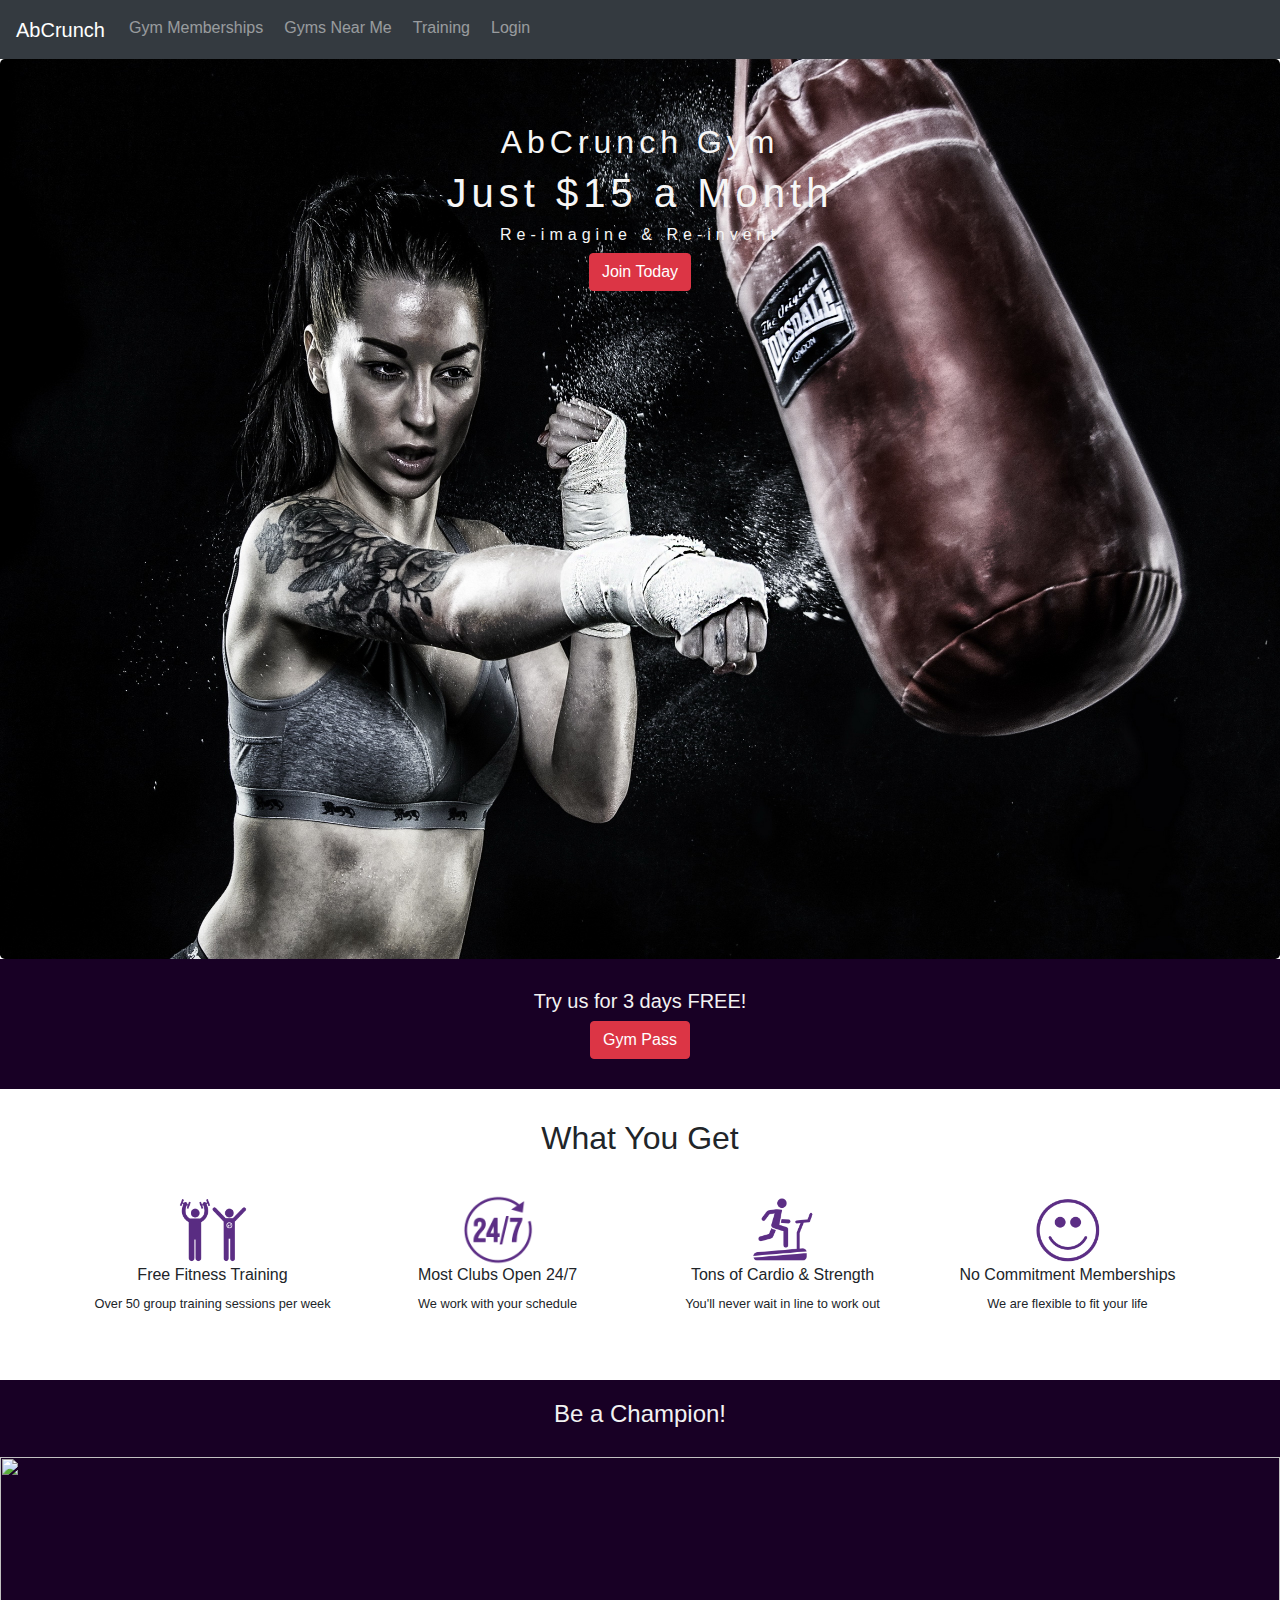
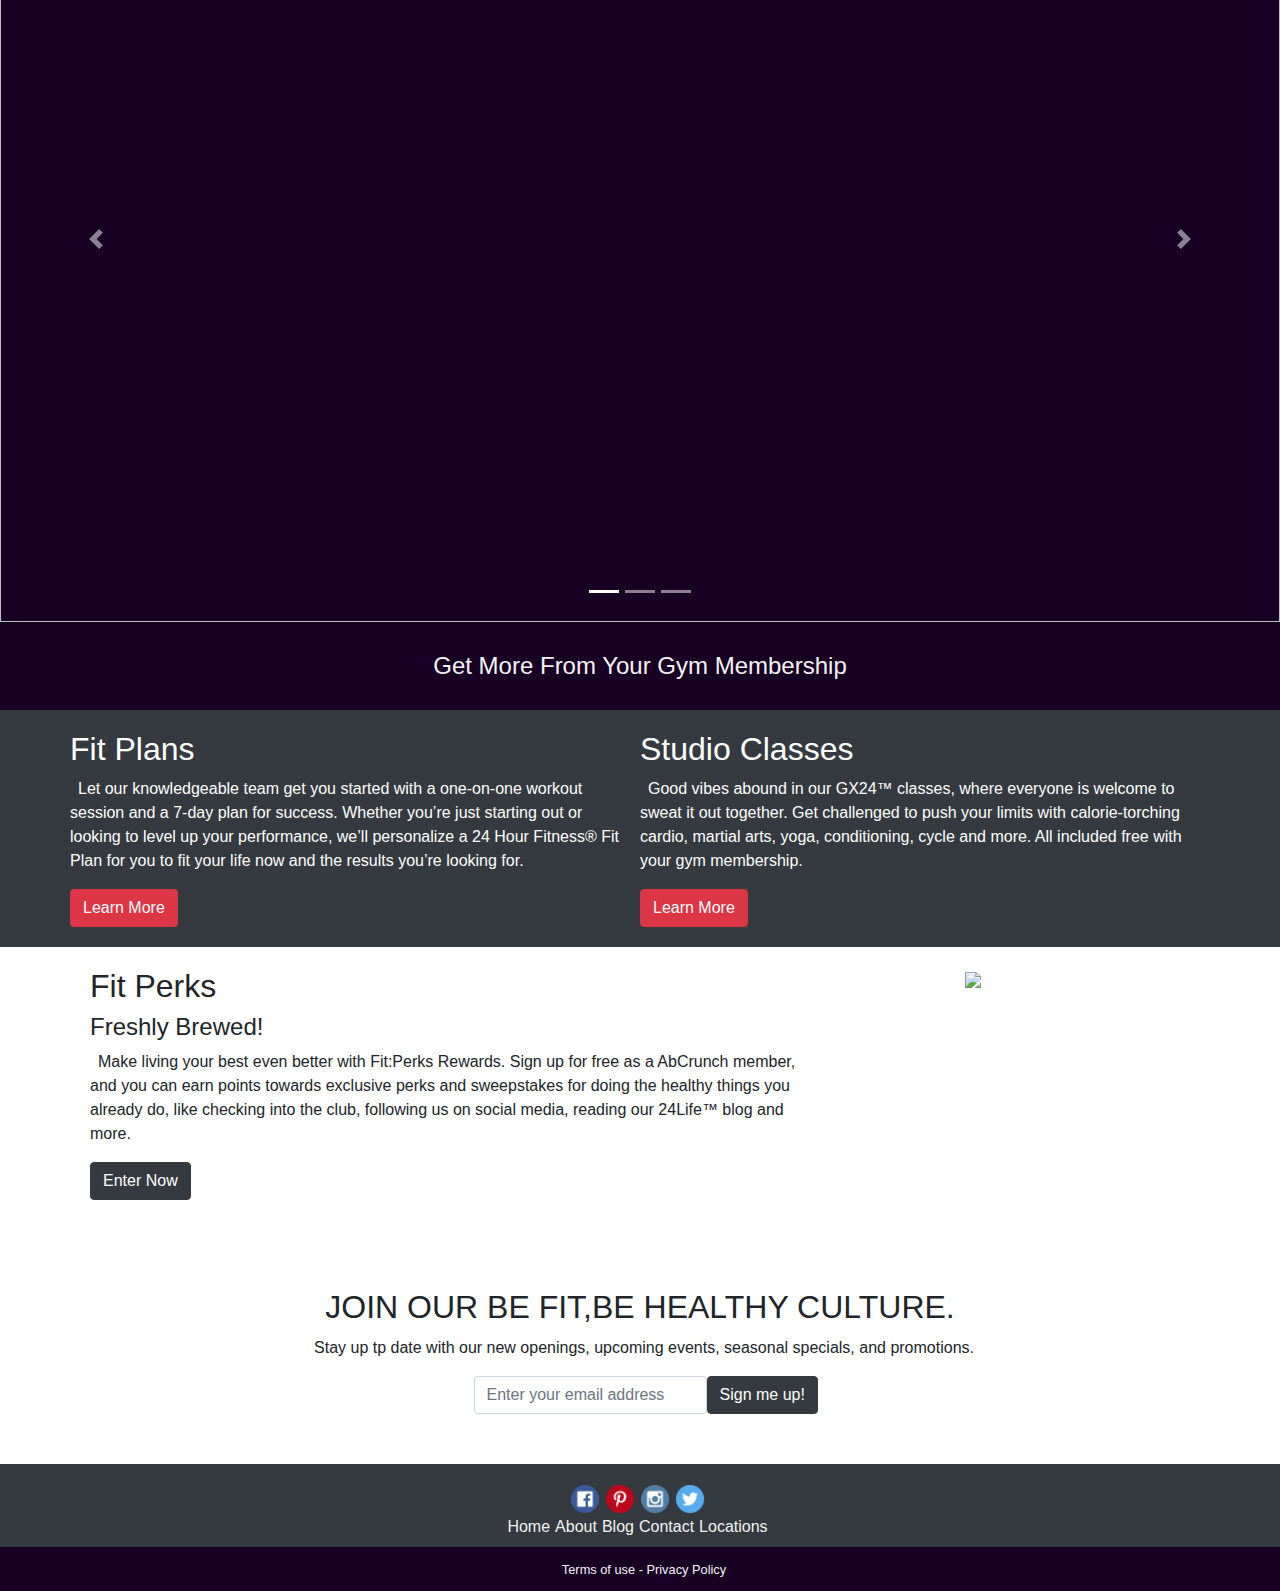
==== index.html @ 4e7db95d "init google map" ====
<!DOCTYPE html>
<html lang="en">
<head>
    <meta charset="UTF-8">
    <meta name="viewport" content="width=device-width, initial-scale=1.0">
    <meta http-equiv="X-UA-Compatible" content="ie=edge">
    <title>AbCrunch Gym Re-imagine & Re-invent</title>
    <link rel = 'stylesheet' href = "./CSS/main.css">
    <link rel="stylesheet" type="text/css" href="https://cdnjs.cloudflare.com/ajax/libs/animate.css/3.5.2/animate.css">
    <link rel="stylesheet" href="https://maxcdn.bootstrapcdn.com/bootstrap/4.3.1/css/bootstrap.min.css">
    <link href="https://fonts.googleapis.com/css?family=Source+Sans+Pro&display=swap" rel="stylesheet">
</head>
<body>
   <nav class="navbar sticky-top navbar navbar-expand-md bg-dark navbar-dark">
       <a class="navbar-brand " href="index.html">AbCrunch</a>
           <button class="navbar-toggler" type="button" data-toggle="collapse" data-target="#collapsibleNavbar">
                <span class="navbar-toggler-icon"></span>
               </button>
     <div class="collapse navbar-collapse" id="collapsibleNavbar">
        <ul class="navbar-nav text-center">
          <li class="nav-item">
             <a class="nav-link " href="membership.html"> Gym Memberships</a>
             </li>
          <li class="nav-item">
            <a class="nav-link" href="#">Gyms Near Me</a>
            </li>
          <li class="nav-item">
             <a class="nav-link" href="train.html">Training</a>
            </li>
           <li class="nav-item last-item">
              <a class="nav-link" href="login.html">Login</a>
             </li>    
         </ul>
     </div>  
 </nav>
  <div class ="jumbotron text-center "style = "margin:0;">
      <div class = "intro-text">
                <h2 class = " animated bounceInDown">AbCrunch Gym </h2>
                <h1 class = "animated fadeInLeftBig">Just $15 a Month</h1>
                <h6 class = "animated fadeIn">Re-imagine & Re-invent</h6>
                <button type="button" class="btn btn-danger animated fadeIn">Join Today</button>
            </div>
          </div>
  <div class = "container-fluid "style = "padding:30px">
        <div class = "container text-center">
              <h5 class = "text-center" style = "color:#f2f2f2;">Try us for 3 days FREE!</h5>
              <button type="button" class="btn btn-danger">Gym Pass</button>
              </div>
            </div>
       <h2 class = "text-center" style = "padding:30px;">What You Get</h2>
<div class = "container">
        <div class="row" style = "padding-bottom:30px;">
              <div class = "col-lg-3 col-md-6 col-sm-6 text-center">
                <img src = "./images/lifter-icon.png"id = "icon">
                <h6>Free Fitness Training</h6>
                <h6><small>Over 50 group training sessions per week</small></h6>
              </div>
        <div class = "col-lg-3 col-md-6 col-sm-6 text-center">
                  <img src = "./images/clock-icon.png"id = "icon">
                  <h6>Most Clubs Open 24/7</h6>
                  <h6><small>We work with your schedule</small></h6>
              </div>
        <div class = "col-lg-3 col-md-6 col-sm-6 text-center">
                  <img src = "./images/run-icon.png"id = "icon">
                  <h6>Tons of Cardio & Strength</h6>
                  <h6><small>You'll never wait in line to work out</small></h6>
            </div>
      <div class = "col-lg-3 col-md-6 col-sm-6 text-center">
                  <img src = "./images/smile-icon.png" id = "icon">
                  <h6>No Commitment Memberships</h6>
                  <h6><small>We are flexible to fit your life</small></h6>
                </div>
            </div>
        </div>
    <div class = "container-fluid"style = "padding:20px; color:#f2f2f2; margin:30px 0 0 0; ">
             <h4 class = "text-center ">
               Be a Champion!</h4>
               </div>
    <div class = "container-fluid"style = "padding:0px;">
              <div id="demo" class="carousel slide" data-ride="carousel">
                  <ul class="carousel-indicators">
                    <li data-target="#demo" data-slide-to="0" class="active"></li>
                    <li data-target="#demo" data-slide-to="1"></li>
                    <li data-target="#demo" data-slide-to="2"></li>
                  </ul>
      <div class="carousel-inner">
            <div class="carousel-item active">
                <img src="https://www.hdwallpaper.nu/wp-content/uploads/2015/06/motivational-wallpaper-Motivational-Wallpaper-Workout.jpg" alt="">
            </div>
          <div class="carousel-item">
              <img src="https://cdn.wallpapersafari.com/28/31/VGsmh4.jpg" alt="" width="">
          </div>
          <div class="carousel-item">
              <img src="https://s-media-cache-ak0.pinimg.com/originals/89/8b/02/898b02c61ba53cc3b37a318c6e22bed1.jpg" alt="">
                  </div>
          </div>
            <a class="carousel-control-prev" href="#demo" data-slide="prev">
                <span class="carousel-control-prev-icon"></span>
                   </a>
              <a class="carousel-control-next" href="#demo" data-slide="next">
                    <span class="carousel-control-next-icon"></span>
                      </a>
                  </div>
             </div>
         </div>
    <div class = "container-fluid "style = "padding:30px">
            <div class = "text-center">
                <h4 class = "text-center" style = "color:#f2f2f2;margin:0;">Get More From Your Gym Membership</h4>
               </div>
         </div>
<div class = "container-fluid bg-dark">  
  <div class= "container">
    <div class = "row">
        <div class = "col-md-6"style = "padding:20px 10px 20px 0; color:white;">
          <h2>Fit Plans</h2>
          <p>Let our knowledgeable team get you started with a one-on-one workout session and a 7-day plan for success.
            Whether you’re just starting out or looking to level up your performance, we’ll personalize a 24 Hour Fitness®
            Fit Plan for you to fit your life now and the results you’re looking for. </p>
             <button type="button" class="btn btn-danger">Learn More</button>
              </div>
      <div class = "col-md-6"style = "padding:20px 0 20px 0; color:white;">
        <h2>Studio Classes</h2>
        <p>Good vibes abound in our GX24™ classes, where everyone is welcome to sweat it out together. Get challenged to
           push your limits with calorie-torching cardio, martial arts, yoga, conditioning, cycle and more. All included free with your gym membership.</p>
           <button type="button" class="btn btn-danger">Learn More</button>
      </div>      
    </div>
  </div>
</div>
  <div class = "container">
    <div class = "row">
      <div class = "col-lg-8 col-md-6"style = "padding:20px;">
          <h2>Fit Perks</h2>
          <h4>Freshly Brewed!</h4>
          <p>Make living your best even better with Fit:Perks Rewards.
            Sign up for free as a AbCrunch member, and you can
            earn points towards exclusive perks and sweepstakes for 
            doing the healthy things you already do, like checking 
            into the club, following us on social media, reading our
            24Life™ blog and more.
            </p>
            <button type="button" class="btn btn-dark">Enter Now</button>
      </div>
      <div class = "col-lg-3 col-md-6 img-box" style = "padding:20px 0px 20px 0px;">
        <img src = "https://www.24hourfitness.com/content/dam/24-hour-fitness/ads/Fitperks_Q3_Spotlight.jpg"id = "perk-img">
      </div>
    </div>
  </div>
<div class = "container text-center">
    <div class = "newsletter-box"></div>
      <h1><small>JOIN OUR BE FIT,BE HEALTHY CULTURE.</small></h1>
      <p>Stay up tp date with our new openings, upcoming events, seasonal
        specials, and promotions.
      </p>
    <form class ="form-inline">
      <input type="text" placeholder = "Enter your email address" class="form-control form-control">
        <button type="button" class="btn btn-dark">Sign me up!</button>
      </form>
    </div>
  </div>
<div class ="container-fluid bg-dark ">
  <div class = "container">
    <div class = "link-box">
  <ul class = 'd-flex'>
    <li><img src = './images/Facebook.png'alt = "facebook-logo" id = "logo"></li>
    <li><img src = './images/Pinterest.png'alt = "Pinterest-logo" id = "logo"></li>
    <li><img src = './images/Instagram.png'alt = "instagram-logo" id = "logo"></li>
    <li><img src = './images/Twitter.png' alt = "twitter-logo" id = "logo"></li>
  </ul>
</div>
  <ul div class = "d-flex">
    <li><h6>Home</h6></li>
    <li><h6>About</h6></li>
    <li><h6>Blog</h6></li>
    <li><h6>Contact</h6></li>
    <li><h6>Locations</h6></li>
  </ul>
</div>
  </div>
    <div class = "container-fluid">
      <p class = "text-center" style = "margin:0px;padding:10px 0 10px 0;color:#f2f2f2;"><small>
      Terms of use - Privacy Policy</small></p>
  </div>

        <script src="https://ajax.googleapis.com/ajax/libs/jquery/3.4.1/jquery.min.js"></script>
        <script src="https://cdnjs.cloudflare.com/ajax/libs/popper.js/1.14.7/umd/popper.min.js"></script>
          <script async defer
            src="https://maps.googleapis.com/maps/api/js?key=AIzaSyAwU-zi4_LfKqzxkblRyCcl7vzW0wAyzes&callback=initMap"
            type="text/javascript"></script>
        <script src="https://maxcdn.bootstrapcdn.com/bootstrap/4.3.1/js/bootstrap.min.js"></script>
</body>
</html>
---- CSS/main.css ----
* {
  margin: 0px;
}

body {
  font-family: 'Source Sans Pro', sans-serif;
}

#icon {
  height: 70px;
  width: 70px;
}

.jumbotron {
  background-image: url("../images/boxer-hero.jpg");
  background-position: center;
  background-repeat: no-repeat;
  background-size: 100% 100%;
  height: 100vh;
  color: #f6f6f6;
  padding: 100px;
  letter-spacing: 5px;
}

#demo {
  margin: 0px;
}

.container-fluid {
  background-color: #180025;
  margin: 0px;
}

.carousel-inner img {
  width: 100%;
  height: 85vh;
}

.img-box {
  text-align: center;
}

#perk-img {
  width: 300px;
}

.newsletter-box {
  padding: 30px;
}

form {
  margin-left: 35%;
  padding-bottom: 50px;
}

p {
  text-indent: .5rem;
  margin: 0px;
}

h2 {
  -webkit-animation-delay: 1.5s;
          animation-delay: 1.5s;
}

h1 {
  -webkit-animation-delay: 2.5s;
          animation-delay: 2.5s;
}

h6, button {
  -webkit-animation-delay: 3s;
          animation-delay: 3s;
}

li {
  list-style: none;
  margin: 0px 5px 3px 0px;
  color: #f2f2f2;
}

.d-flex {
  -webkit-box-pack: center;
      -ms-flex-pack: center;
          justify-content: center;
  padding: 0px;
  margin: 0px;
}

.link-box {
  padding: 20px 0 0 0;
}

#logo {
  width: 30px;
  height: 30px;
}

@media screen and (max-width: 1024px) {
  .jumbotron {
    height: 70vh;
  }
  .carousel-inner img {
    height: 50vh;
  }
}

@media screen and (max-width: 768px) {
  .nav-item {
    border-bottom: solid #75757560 1px;
  }
  .last-item {
    border: none;
  }
  .jumbotron {
    height: 500px;
    padding: 60px;
  }
  .carousel-inner img {
    height: 450px;
  }
  form {
    margin-left: 25%;
    text-align: center;
  }
  .newsletter-box {
    padding: 20px;
  }
}

@media screen and (max-width: 576px) {
  .jumbotron {
    height: 400px;
    padding: 50px;
  }
  .carousel-inner img {
    height: 350px;
  }
  form {
    margin-left: 0px;
  }
  form button {
    margin-top: 5px;
  }
  .newsletter-box {
    padding: 10px;
  }
}
/*# sourceMappingURL=main.css.map */
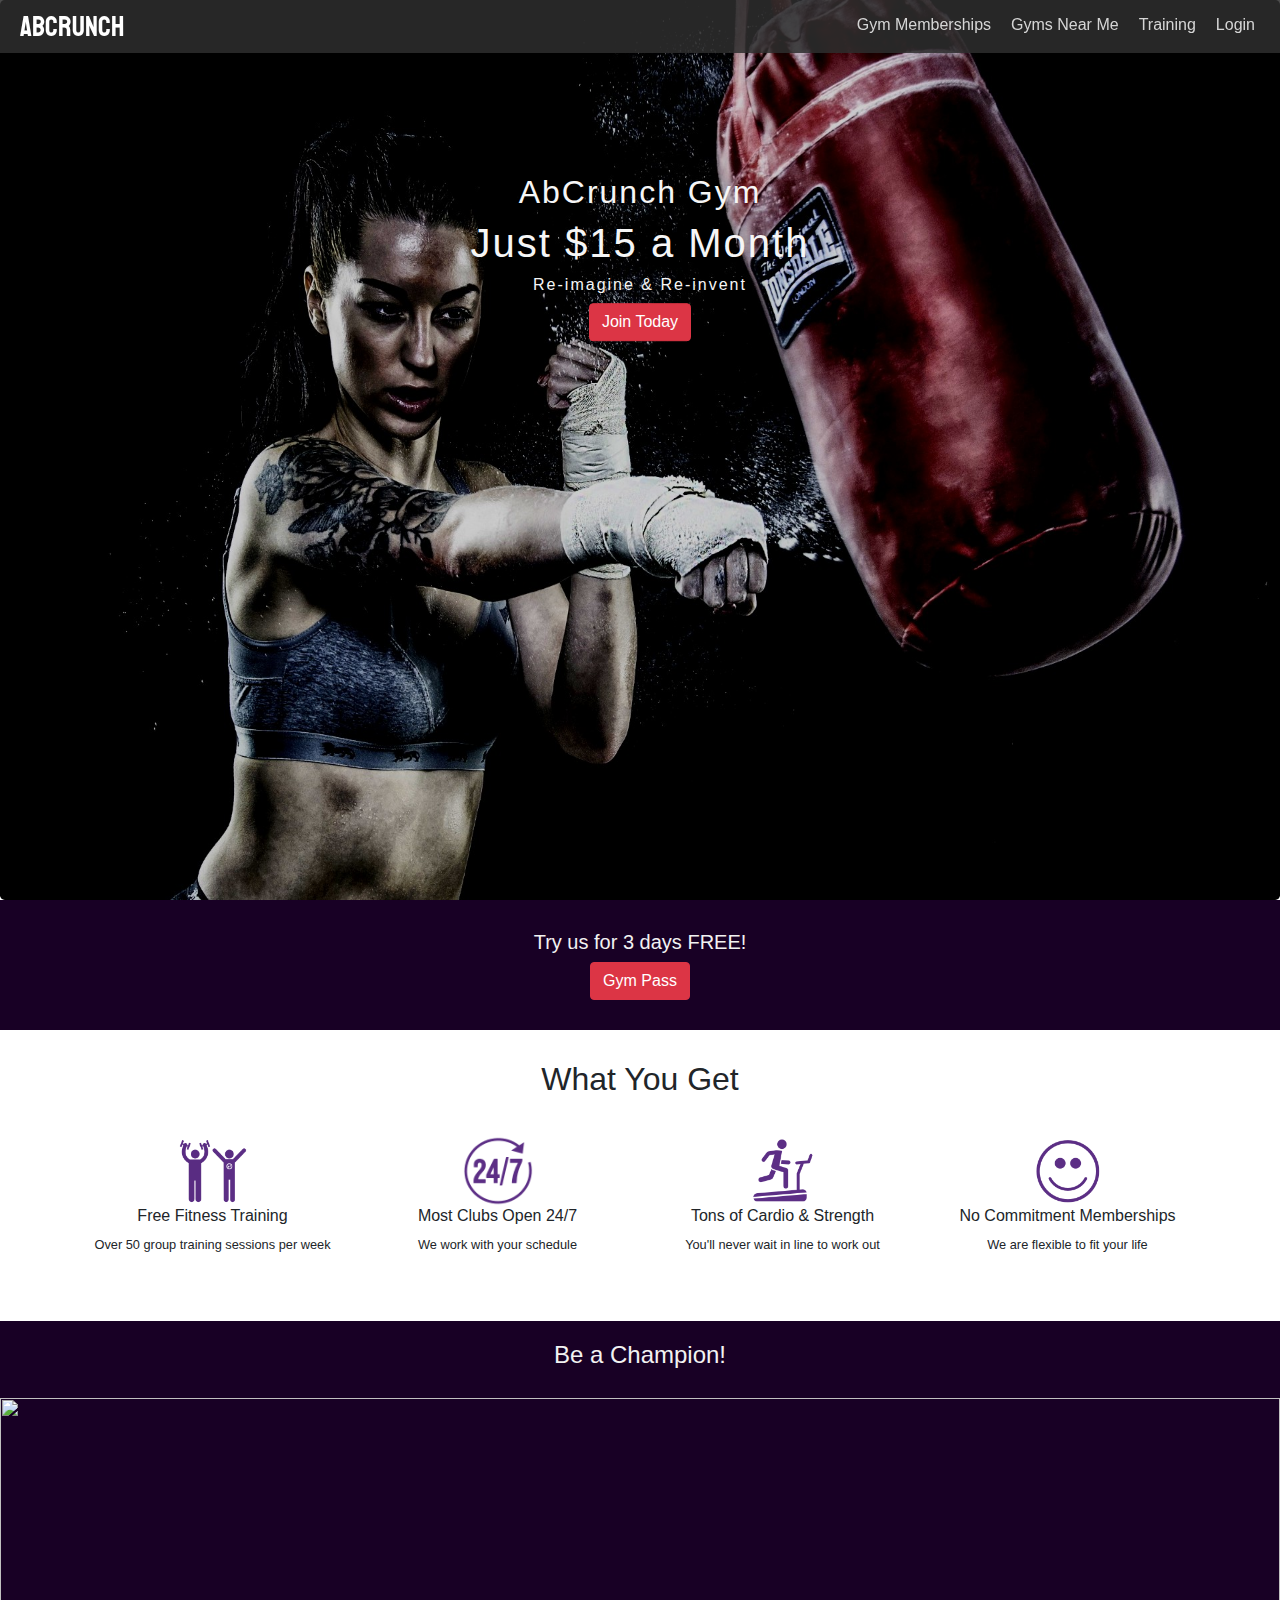
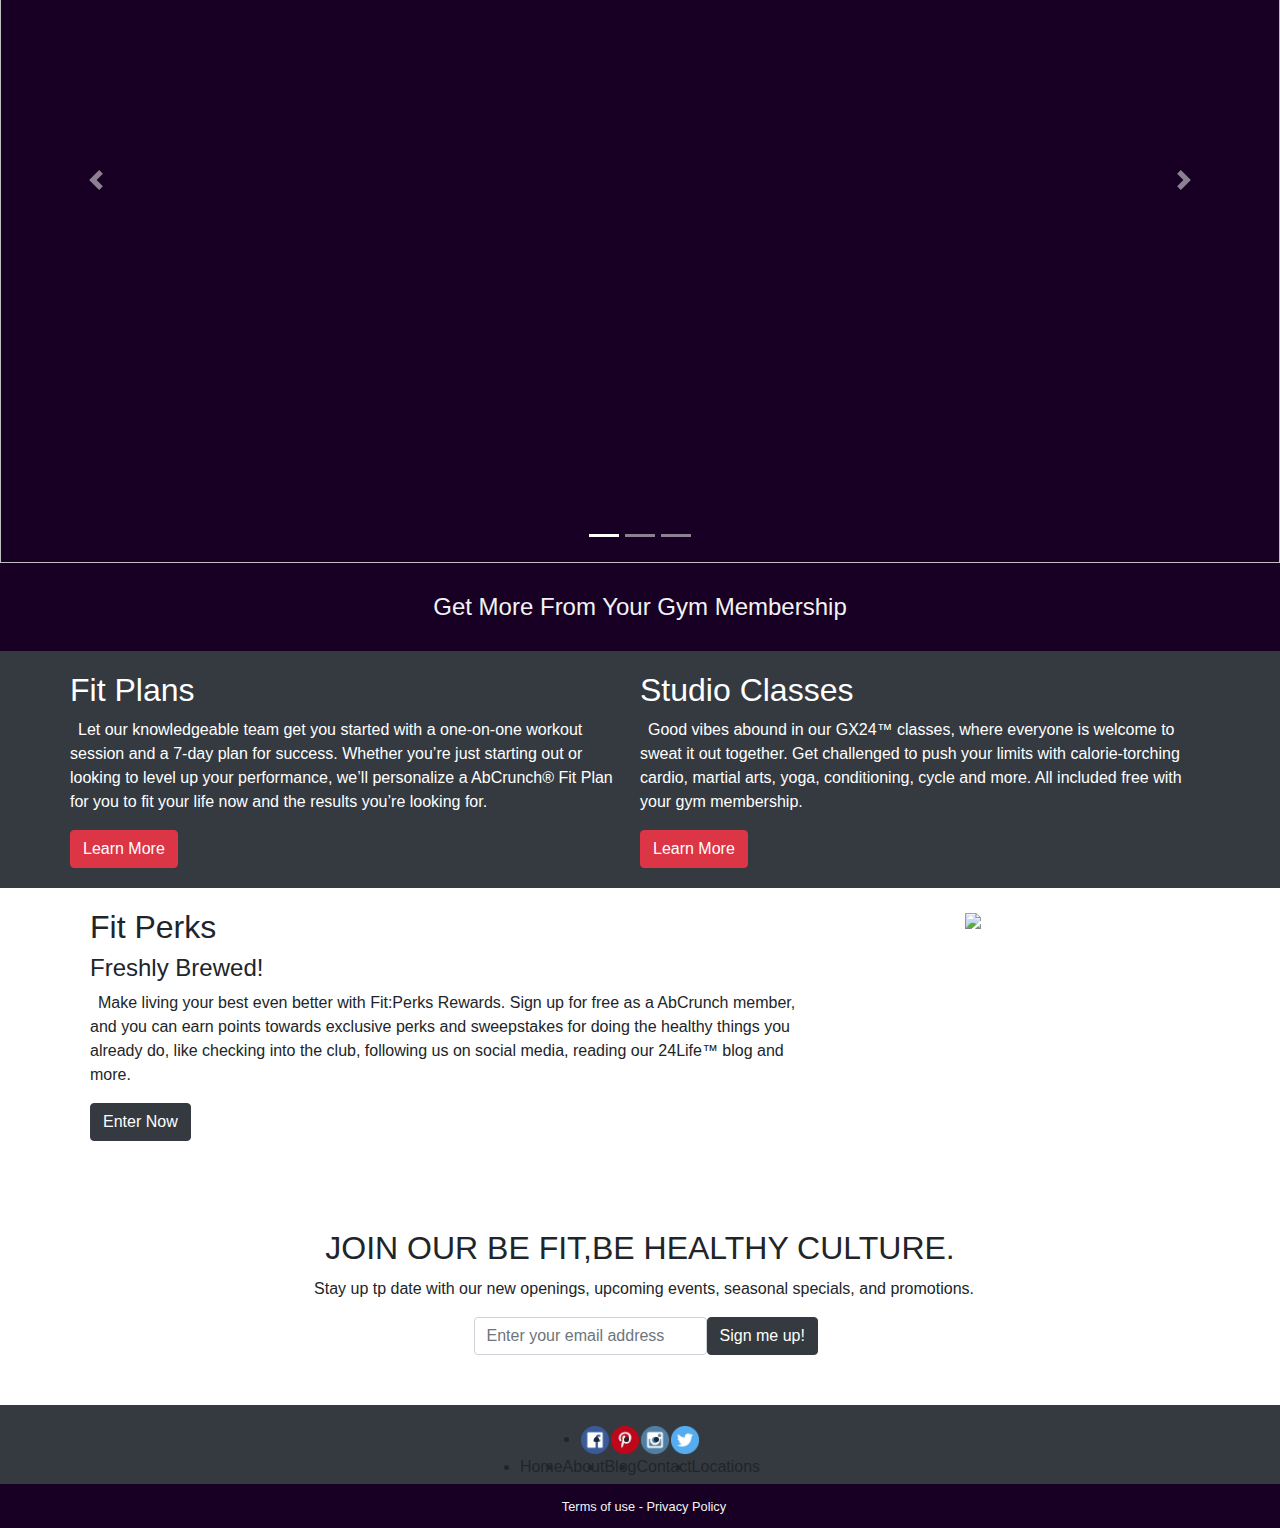
==== commit 2b84b9b3: "restyle nav bar" ====
--- a/index.html
+++ b/index.html
@@ -8,9 +8,40 @@
     <link rel = 'stylesheet' href = "./CSS/main.css">
     <link rel="stylesheet" type="text/css" href="https://cdnjs.cloudflare.com/ajax/libs/animate.css/3.5.2/animate.css">
     <link rel="stylesheet" href="https://maxcdn.bootstrapcdn.com/bootstrap/4.3.1/css/bootstrap.min.css">
+    <link href="https://fonts.googleapis.com/css?family=Staatliches&display=swap" rel="stylesheet">
     <link href="https://fonts.googleapis.com/css?family=Source+Sans+Pro&display=swap" rel="stylesheet">
 </head>
 <body>
+   <!--nav-->
+   <div class="nav">
+     <span class="navbar-toggle" id="js-navbar-toggle">
+       <img src="http://fasignoms.com/wp-content/themes/twentyseventeen/img/menu_bar.png"
+         alt="toggle-icon"id = "toggle-icon" width="28px"
+         onclick="toggle()">
+     </span>
+     <div class="logo"style="color:white;">
+         <h3>
+           AbCrunch</h3>
+     </div>
+     <div class="nav-link-box" id="js-menu">
+       <ul class="nav-links">
+         <li class="nav-item">
+           <a  href="membership.html"> Gym Memberships</a>
+         </li>
+         <li class="nav-item">
+           <a href="near.html">Gyms Near Me</a>
+         </li>
+         <li class="nav-item">
+           <a href="train.html">Training</a>
+         </li>
+         <li class="nav-item last-item">
+           <a href="login.html">Login</a>
+         </li>
+       </ul>
+     </div>
+   </div>
+   <!--end nav-->
+  <!--
    <nav class="navbar sticky-top navbar navbar-expand-md bg-dark navbar-dark">
        <a class="navbar-brand " href="index.html">AbCrunch</a>
            <button class="navbar-toggler" type="button" data-toggle="collapse" data-target="#collapsibleNavbar">
@@ -22,17 +53,18 @@
              <a class="nav-link " href="membership.html"> Gym Memberships</a>
              </li>
           <li class="nav-item">
-            <a class="nav-link" href="#">Gyms Near Me</a>
+            <a href="near.html">Gyms Near Me</a>
             </li>
           <li class="nav-item">
-             <a class="nav-link" href="train.html">Training</a>
+             <a href="train.html">Training</a>
             </li>
            <li class="nav-item last-item">
-              <a class="nav-link" href="login.html">Login</a>
+              <a href="login.html">Login</a>
              </li>    
          </ul>
      </div>  
  </nav>
+-->
   <div class ="jumbotron text-center "style = "margin:0;">
       <div class = "intro-text">
                 <h2 class = " animated bounceInDown">AbCrunch Gym </h2>
@@ -50,22 +82,22 @@
        <h2 class = "text-center" style = "padding:30px;">What You Get</h2>
 <div class = "container">
         <div class="row" style = "padding-bottom:30px;">
-              <div class = "col-lg-3 col-md-6 col-sm-6 text-center">
+              <div class = "col-lg-3 col-6 text-center">
                 <img src = "./images/lifter-icon.png"id = "icon">
                 <h6>Free Fitness Training</h6>
                 <h6><small>Over 50 group training sessions per week</small></h6>
               </div>
-        <div class = "col-lg-3 col-md-6 col-sm-6 text-center">
+        <div class = "col-lg-3 col-6  text-center">
                   <img src = "./images/clock-icon.png"id = "icon">
                   <h6>Most Clubs Open 24/7</h6>
                   <h6><small>We work with your schedule</small></h6>
               </div>
-        <div class = "col-lg-3 col-md-6 col-sm-6 text-center">
+        <div class = "col-lg-3 col-6 text-center">
                   <img src = "./images/run-icon.png"id = "icon">
                   <h6>Tons of Cardio & Strength</h6>
                   <h6><small>You'll never wait in line to work out</small></h6>
             </div>
-      <div class = "col-lg-3 col-md-6 col-sm-6 text-center">
+      <div class = "col-lg-3 col-6 text-center">
                   <img src = "./images/smile-icon.png" id = "icon">
                   <h6>No Commitment Memberships</h6>
                   <h6><small>We are flexible to fit your life</small></h6>
@@ -114,7 +146,7 @@
         <div class = "col-md-6"style = "padding:20px 10px 20px 0; color:white;">
           <h2>Fit Plans</h2>
           <p>Let our knowledgeable team get you started with a one-on-one workout session and a 7-day plan for success.
-            Whether you’re just starting out or looking to level up your performance, we’ll personalize a 24 Hour Fitness®
+            Whether you’re just starting out or looking to level up your performance, we’ll personalize a AbCrunch®
             Fit Plan for you to fit your life now and the results you’re looking for. </p>
              <button type="button" class="btn btn-danger">Learn More</button>
               </div>
@@ -181,12 +213,9 @@
       <p class = "text-center" style = "margin:0px;padding:10px 0 10px 0;color:#f2f2f2;"><small>
       Terms of use - Privacy Policy</small></p>
   </div>
-
+        <script src ="JS/script.js"></script>
         <script src="https://ajax.googleapis.com/ajax/libs/jquery/3.4.1/jquery.min.js"></script>
         <script src="https://cdnjs.cloudflare.com/ajax/libs/popper.js/1.14.7/umd/popper.min.js"></script>
-          <script async defer
-            src="https://maps.googleapis.com/maps/api/js?key=AIzaSyAwU-zi4_LfKqzxkblRyCcl7vzW0wAyzes&callback=initMap"
-            type="text/javascript"></script>
         <script src="https://maxcdn.bootstrapcdn.com/bootstrap/4.3.1/js/bootstrap.min.js"></script>
 </body>
 </html>
--- a/CSS/main.css
+++ b/CSS/main.css
@@ -2,8 +2,90 @@
   margin: 0px;
 }
 
+.nav {
+  display: -webkit-box;
+  display: -ms-flexbox;
+  display: flex;
+  padding: 0 15px;
+  -webkit-box-align: center;
+      -ms-flex-align: center;
+          align-items: center;
+  background-color: #2e2e2eda;
+  position: fixed;
+  top: 0;
+  width: 100%;
+  z-index: 1;
+}
+
+.logo {
+  -webkit-box-flex: 1;
+      -ms-flex: 1;
+          flex: 1;
+  padding: 3px 20px;
+  font-family: 'Staatliches',+ cursive;
+}
+
+.logo h3 {
+  margin: 0;
+}
+
+.nav-link-box ul {
+  display: -webkit-box;
+  display: -ms-flexbox;
+  display: flex;
+  margin-bottom: 3px;
+}
+
+.navbar-toggle {
+  position: absolute;
+  top: 5px;
+  right: 20px;
+  cursor: pointer;
+  color: rgba(255, 255, 255, 0.8);
+  font-size: 24px;
+  display: none;
+}
+
+.nav-links li {
+  list-style: none;
+  margin: 10px;
+}
+
+.nav-links {
+  padding: 3px 0px;
+}
+
+.nav-links a {
+  text-decoration: none;
+  color: #d5d5d5;
+}
+
+.nav-links a:hover {
+  text-decoration: none;
+  color: #d5d5d5;
+}
+
+.logo-hero {
+  width: 50px;
+  padding: 0 5px 0 0;
+}
+
+#toggle-icon {
+  margin-bottom: 14px;
+}
+
+/**/
 body {
   font-family: 'Source Sans Pro', sans-serif;
+}
+
+.intro-text {
+  position: relative;
+  top: 25%;
+  left: 50%;
+  -webkit-transform: translate(-50%, -50%);
+          transform: translate(-50%, -50%);
 }
 
 #icon {
@@ -12,14 +94,14 @@
 }
 
 .jumbotron {
-  background-image: url("../images/boxer-hero.jpg");
+  background-image: url("../images/boxer-hero-edit.jpg");
   background-position: center;
   background-repeat: no-repeat;
   background-size: 100% 100%;
   height: 100vh;
   color: #f6f6f6;
   padding: 100px;
-  letter-spacing: 5px;
+  letter-spacing: 2px;
 }
 
 #demo {
@@ -71,12 +153,6 @@
 h6, button {
   -webkit-animation-delay: 3s;
           animation-delay: 3s;
-}
-
-li {
-  list-style: none;
-  margin: 0px 5px 3px 0px;
-  color: #f2f2f2;
 }
 
 .d-flex {
@@ -106,9 +182,6 @@
 }
 
 @media screen and (max-width: 768px) {
-  .nav-item {
-    border-bottom: solid #75757560 1px;
-  }
   .last-item {
     border: none;
   }
@@ -129,10 +202,42 @@
 }
 
 @media screen and (max-width: 576px) {
+  .navbar-toggle {
+    display: block;
+    margin-left: 5px;
+  }
+  .logo {
+    margin-right: 350px;
+  }
+  .nav {
+    -webkit-box-orient: vertical;
+    -webkit-box-direction: normal;
+        -ms-flex-direction: column;
+            flex-direction: column;
+  }
+  .nav-link-box ul {
+    margin-right: 50px;
+  }
+  .nav-link-box {
+    display: none;
+  }
+  .nav-links {
+    -webkit-box-orient: vertical;
+    -webkit-box-direction: normal;
+        -ms-flex-direction: column;
+            flex-direction: column;
+  }
+  .active {
+    display: block;
+  }
+  /**/
   .jumbotron {
     height: 400px;
     padding: 50px;
   }
+  .intro-text {
+    top: 40%;
+  }
   .carousel-inner img {
     height: 350px;
   }
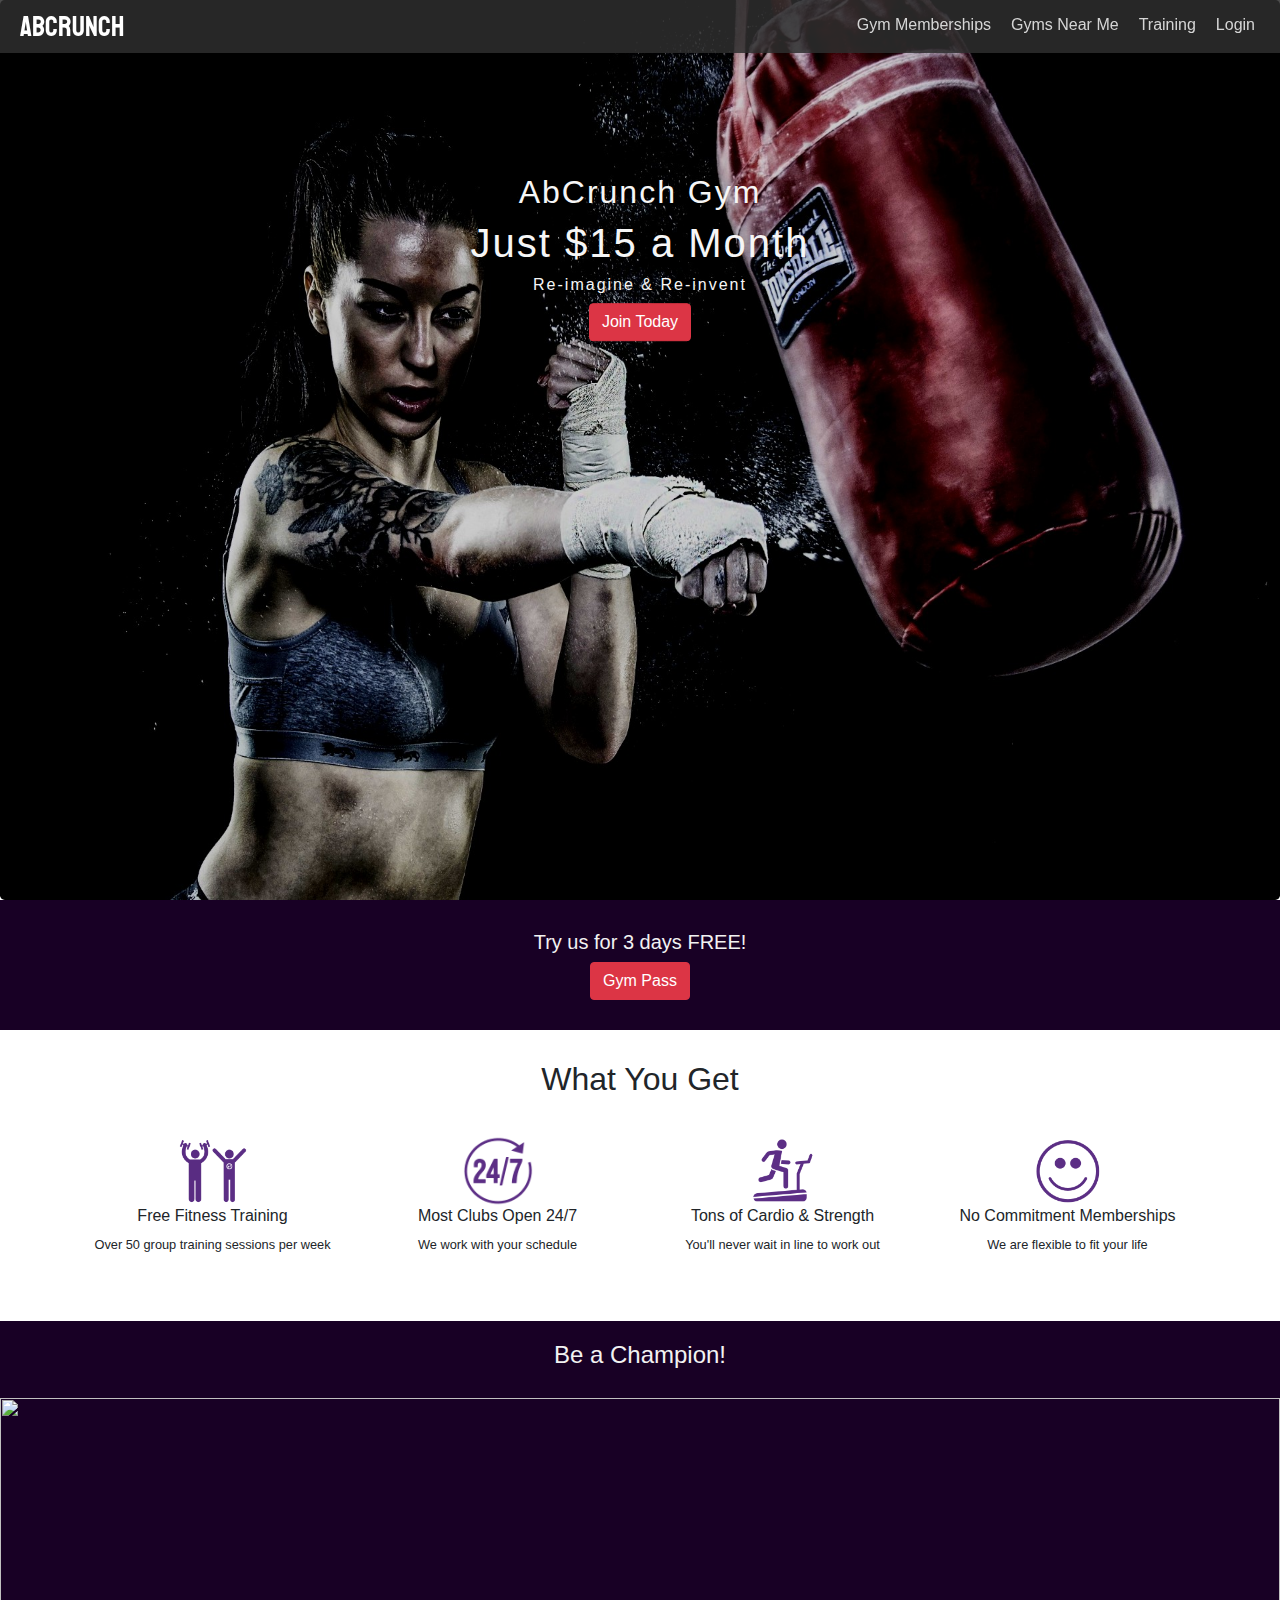
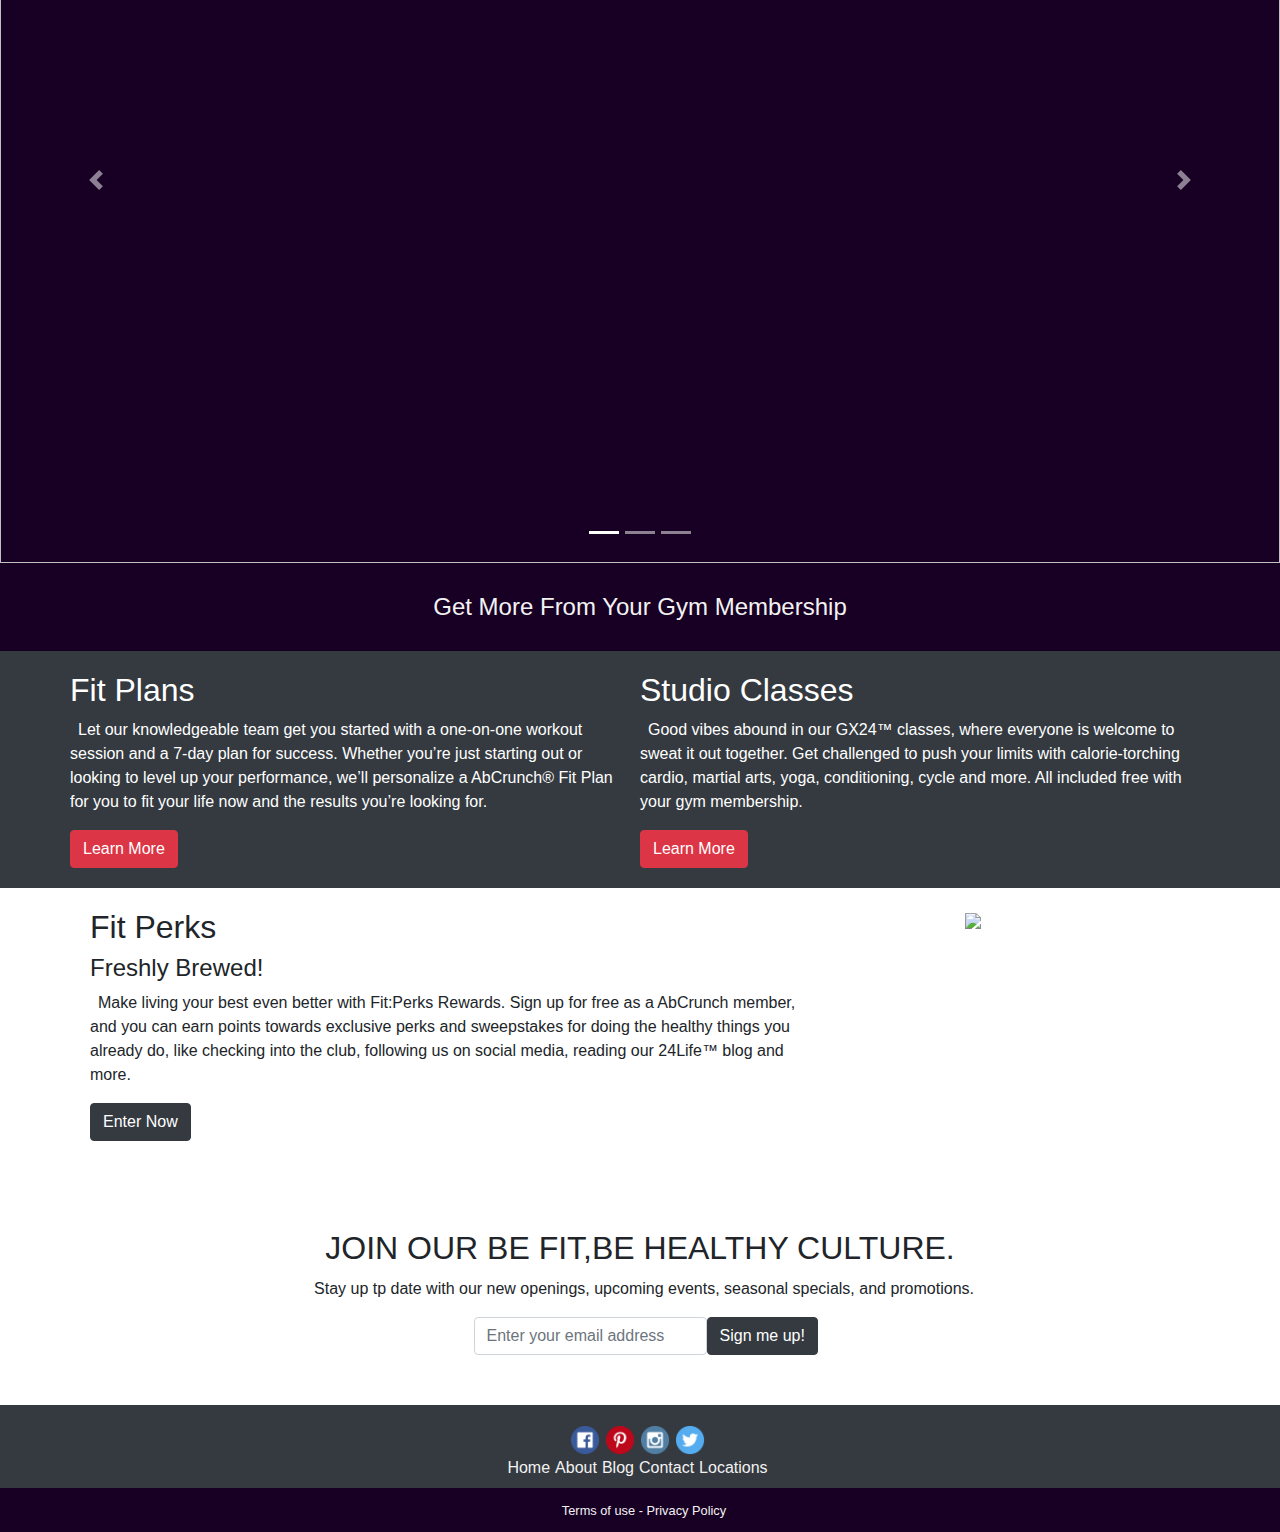
==== commit 032b7675: "add txt padding" ====
--- a/index.html
+++ b/index.html
@@ -41,30 +41,7 @@
      </div>
    </div>
    <!--end nav-->
-  <!--
-   <nav class="navbar sticky-top navbar navbar-expand-md bg-dark navbar-dark">
-       <a class="navbar-brand " href="index.html">AbCrunch</a>
-           <button class="navbar-toggler" type="button" data-toggle="collapse" data-target="#collapsibleNavbar">
-                <span class="navbar-toggler-icon"></span>
-               </button>
-     <div class="collapse navbar-collapse" id="collapsibleNavbar">
-        <ul class="navbar-nav text-center">
-          <li class="nav-item">
-             <a class="nav-link " href="membership.html"> Gym Memberships</a>
-             </li>
-          <li class="nav-item">
-            <a href="near.html">Gyms Near Me</a>
-            </li>
-          <li class="nav-item">
-             <a href="train.html">Training</a>
-            </li>
-           <li class="nav-item last-item">
-              <a href="login.html">Login</a>
-             </li>    
-         </ul>
-     </div>  
- </nav>
--->
+  
   <div class ="jumbotron text-center "style = "margin:0;">
       <div class = "intro-text">
                 <h2 class = " animated bounceInDown">AbCrunch Gym </h2>
--- a/CSS/main.css
+++ b/CSS/main.css
@@ -172,6 +172,12 @@
   height: 30px;
 }
 
+li {
+  list-style: none;
+  margin: 0px 5px 3px 0px;
+  color: #f2f2f2;
+}
+
 @media screen and (max-width: 1024px) {
   .jumbotron {
     height: 70vh;
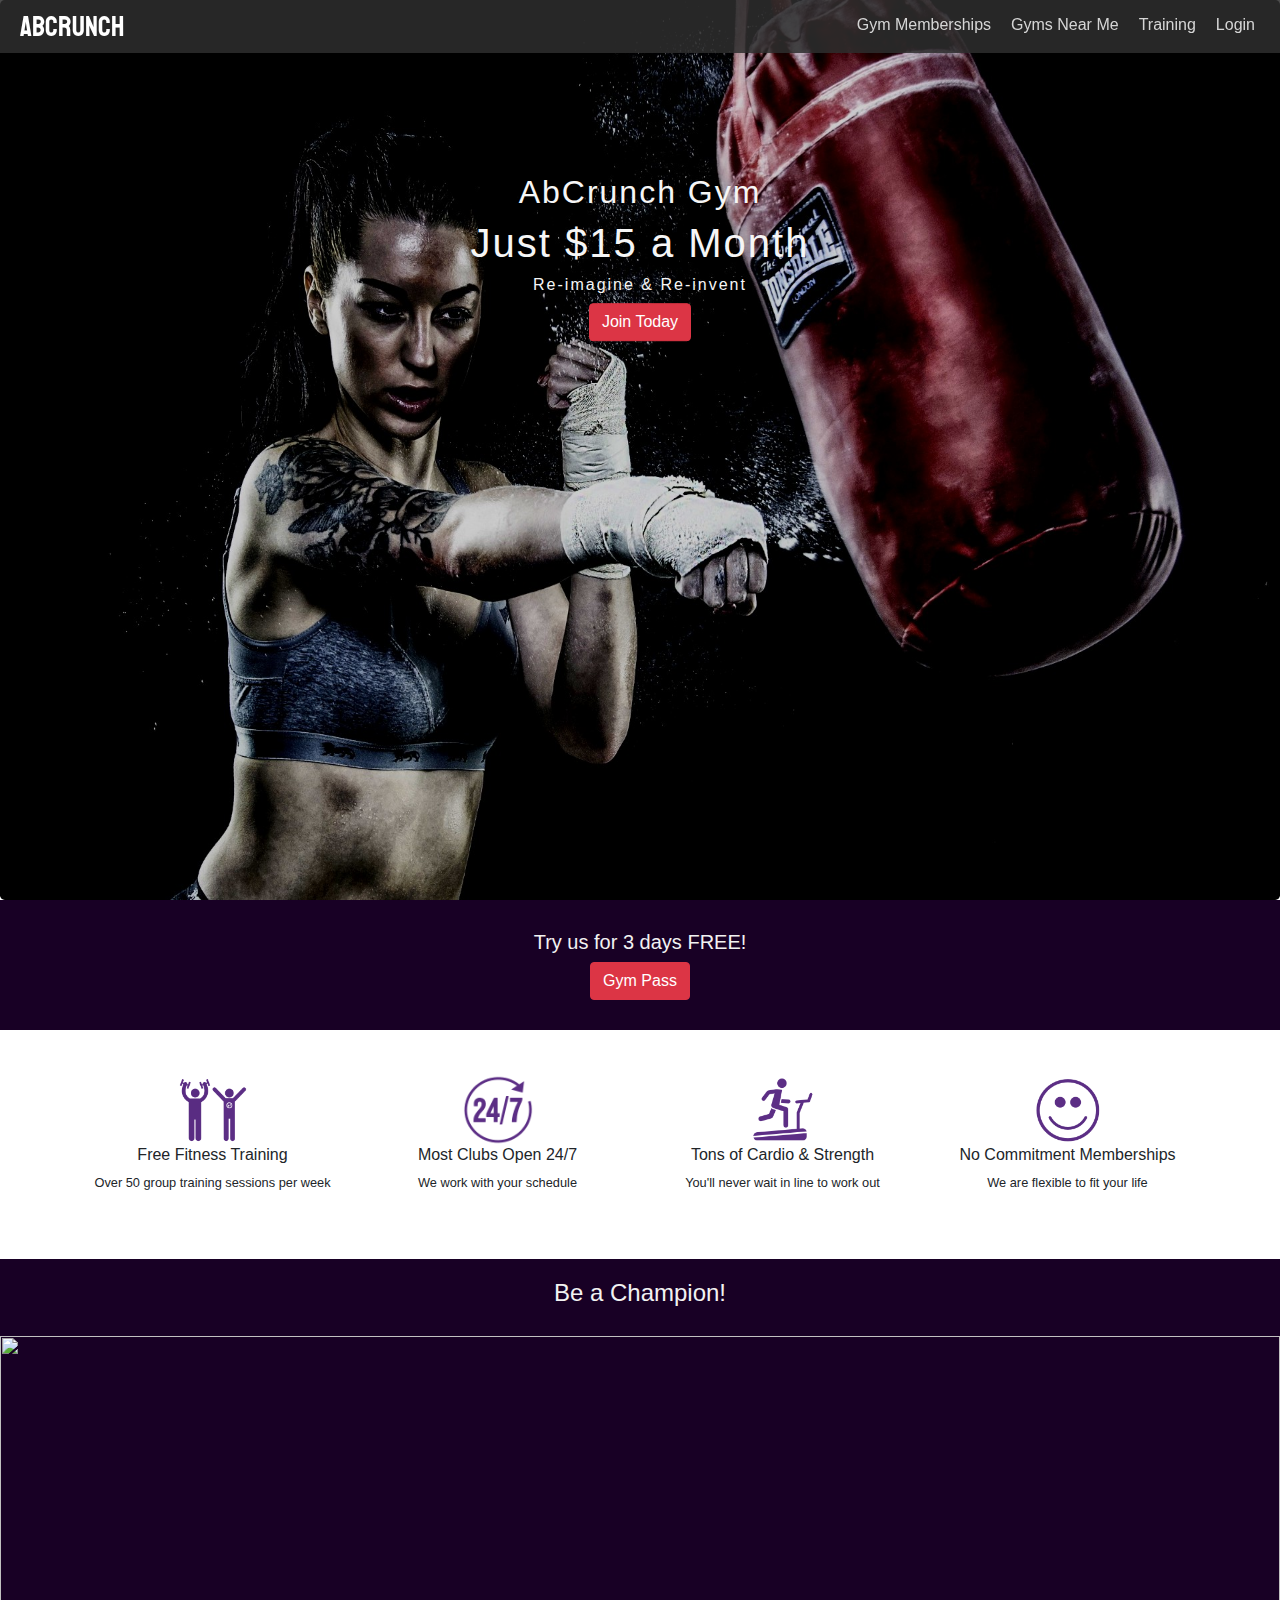
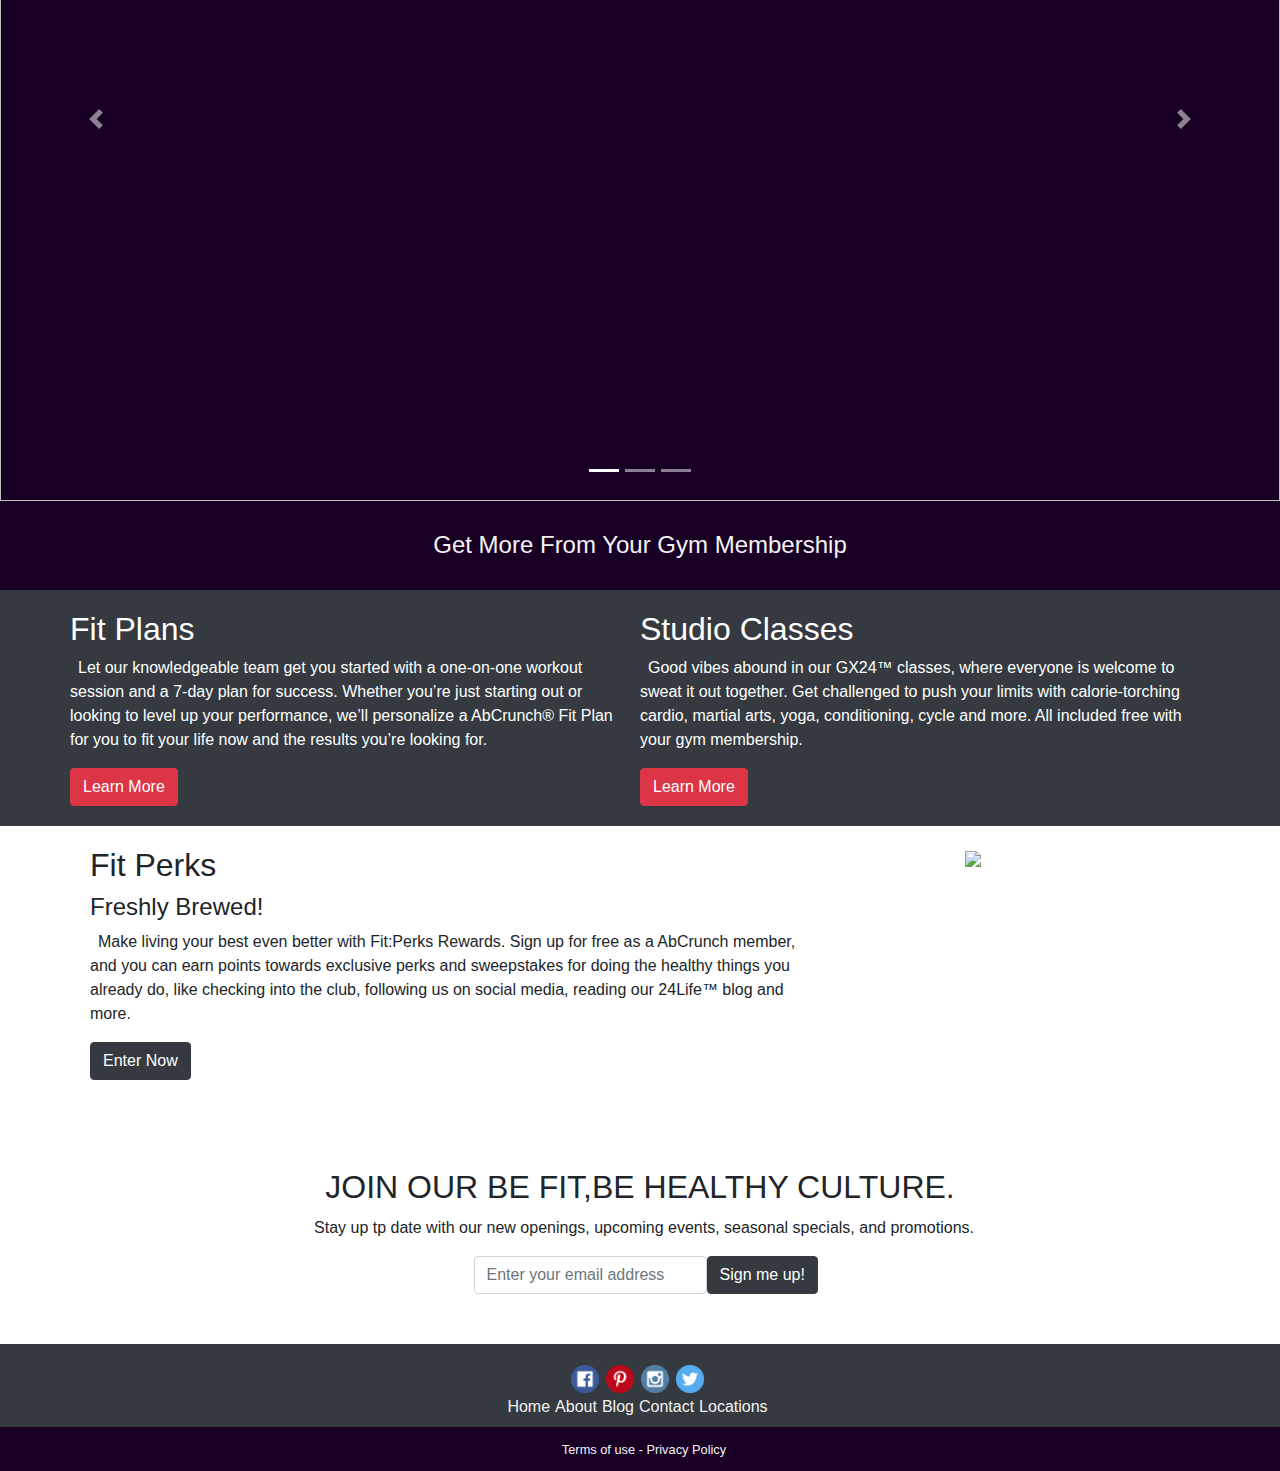
==== commit 15abe3fb: "remove section header" ====
--- a/index.html
+++ b/index.html
@@ -20,8 +20,11 @@
          onclick="toggle()">
      </span>
      <div class="logo"style="color:white;">
-         <h3>
-           AbCrunch</h3>
+        <h3>
+          <a href="index.html">
+            AbCrunch
+          </a>
+        </h3>
      </div>
      <div class="nav-link-box" id="js-menu">
        <ul class="nav-links">
@@ -56,9 +59,9 @@
               <button type="button" class="btn btn-danger">Gym Pass</button>
               </div>
             </div>
-       <h2 class = "text-center" style = "padding:30px;">What You Get</h2>
+     
 <div class = "container">
-        <div class="row" style = "padding-bottom:30px;">
+        <div class="row" style = "padding-bottom:30px;padding-top:45px">
               <div class = "col-lg-3 col-6 text-center">
                 <img src = "./images/lifter-icon.png"id = "icon">
                 <h6>Free Fitness Training</h6>
--- a/CSS/main.css
+++ b/CSS/main.css
@@ -30,6 +30,16 @@
   margin: 0;
 }
 
+.logo a {
+  text-decoration: none;
+  color: white;
+}
+
+.logo a:hover {
+  text-decoration: none;
+  color: white;
+}
+
 .nav-link-box ul {
   display: -webkit-box;
   display: -ms-flexbox;
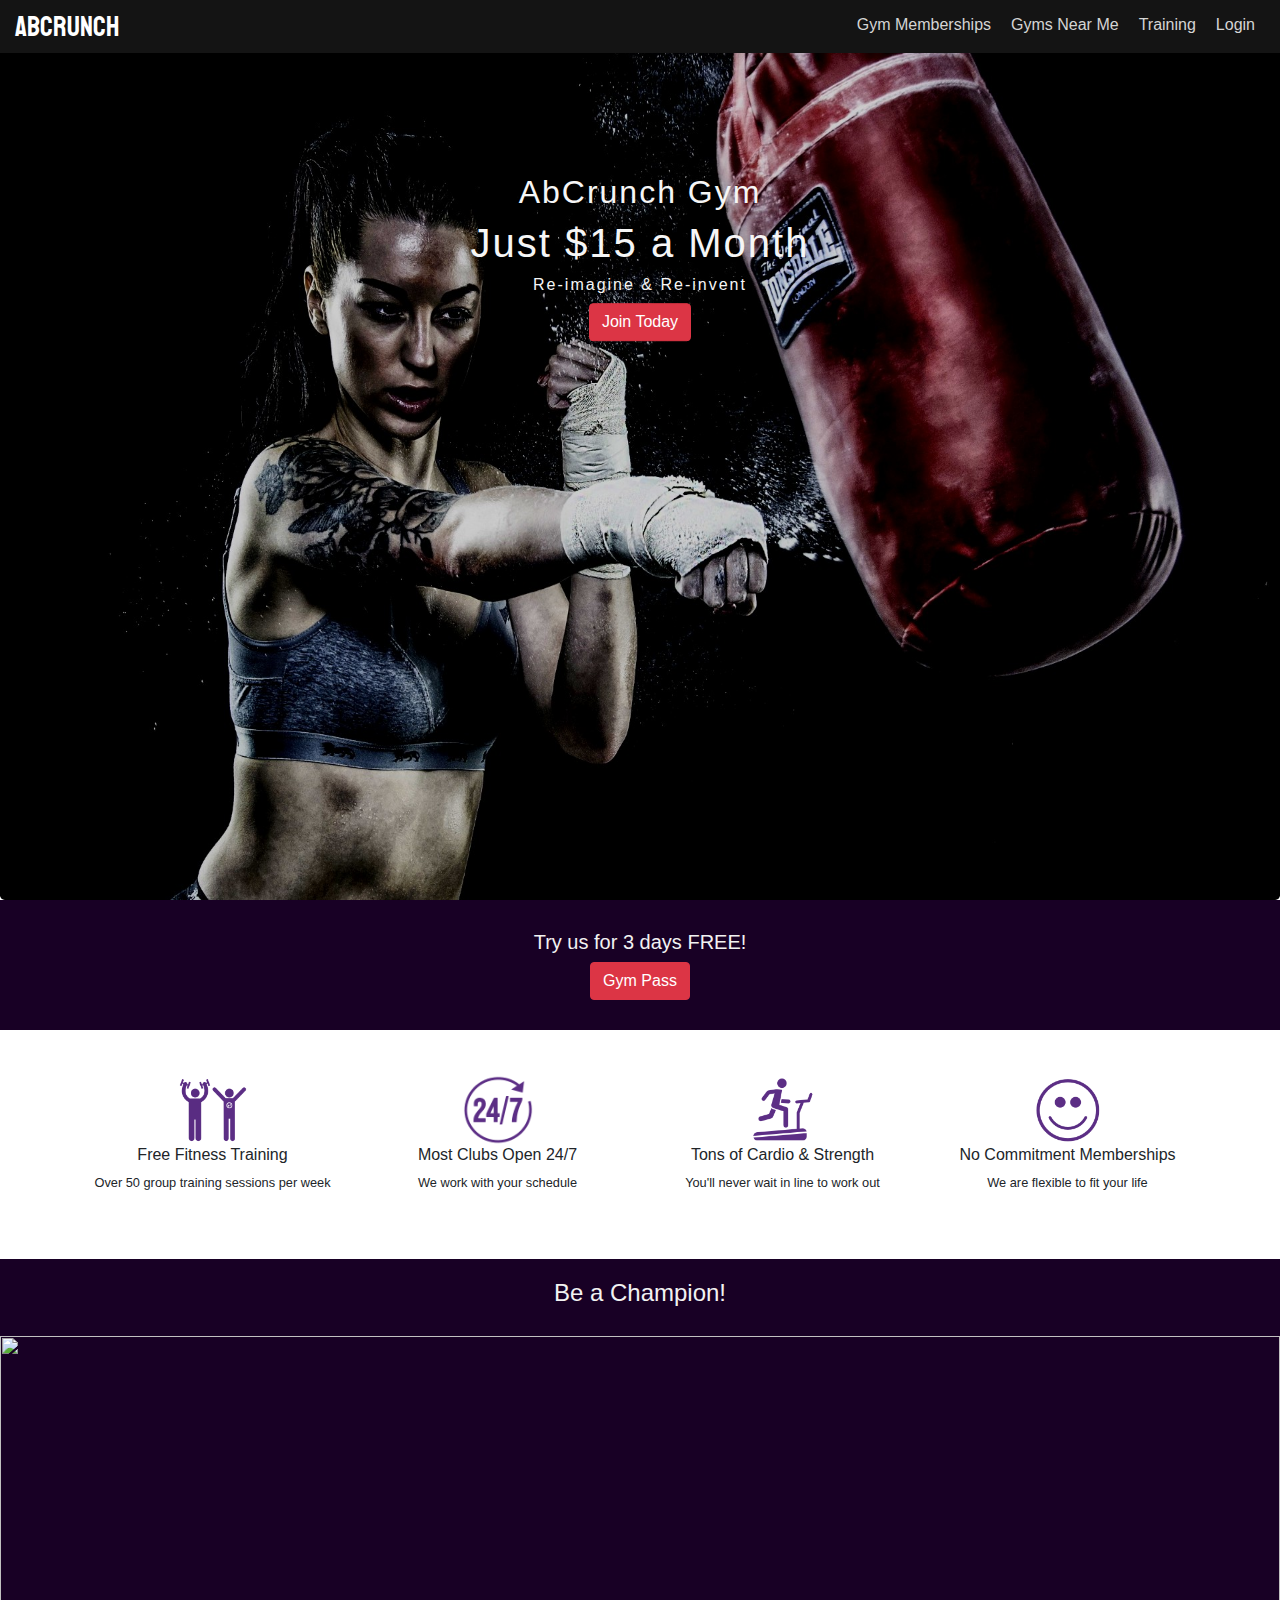
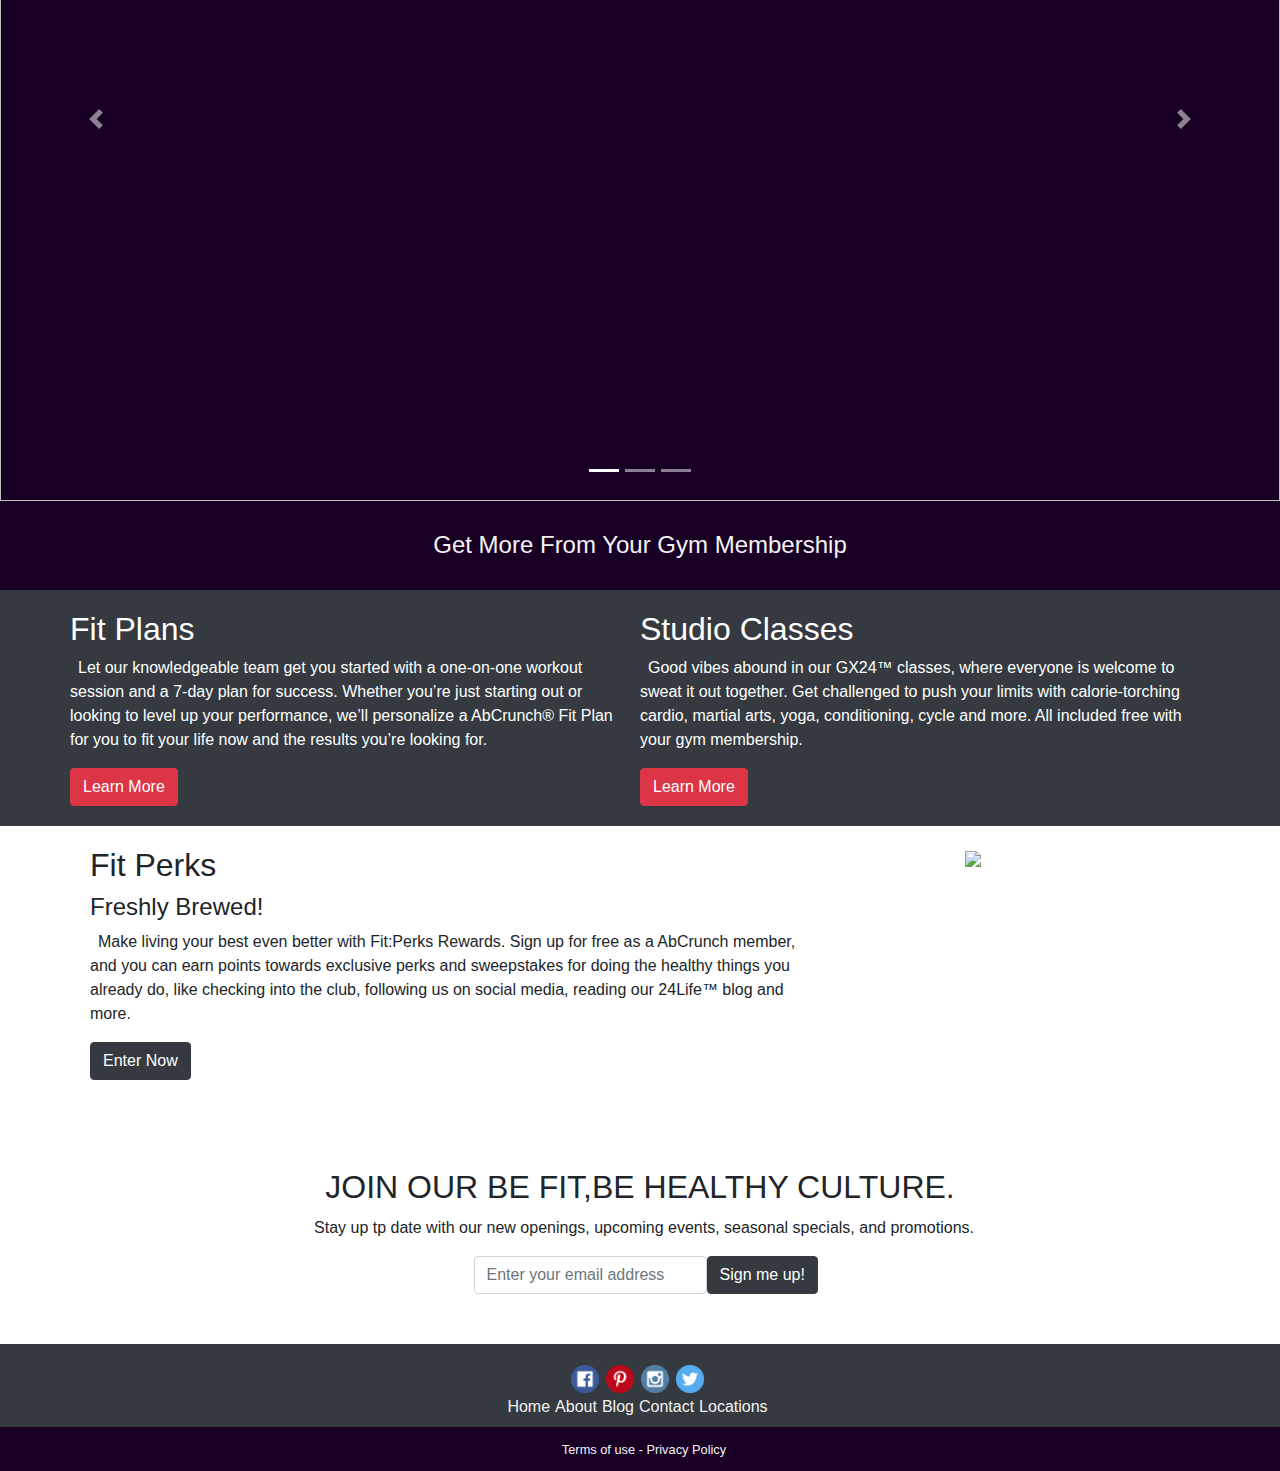
==== commit 6daf2520: "fix toggle menu icon" ====
--- a/index.html
+++ b/index.html
@@ -15,8 +15,8 @@
    <!--nav-->
    <div class="nav">
      <span class="navbar-toggle" id="js-navbar-toggle">
-       <img src="http://fasignoms.com/wp-content/themes/twentyseventeen/img/menu_bar.png"
-         alt="toggle-icon"id = "toggle-icon" width="28px"
+       <img src="images/menu-icon.png"
+         alt="toggle-icon"id = "toggle-icon"
          onclick="toggle()">
      </span>
      <div class="logo"style="color:white;">
--- a/CSS/main.css
+++ b/CSS/main.css
@@ -10,7 +10,7 @@
   -webkit-box-align: center;
       -ms-flex-align: center;
           align-items: center;
-  background-color: #2e2e2eda;
+  background-color: #141414;
   position: fixed;
   top: 0;
   width: 100%;
@@ -21,8 +21,8 @@
   -webkit-box-flex: 1;
       -ms-flex: 1;
           flex: 1;
-  padding: 3px 20px;
-  font-family: 'Staatliches',+  padding: 3px 15px;
+  font-family: 'Staatliches',
  cursive;
 }
 
@@ -83,6 +83,8 @@
 
 #toggle-icon {
   margin-bottom: 14px;
+  width:30px;
+  height:25px;
 }
 
 /**/
@@ -232,7 +234,7 @@
             flex-direction: column;
   }
   .nav-link-box ul {
-    margin-right: 50px;
+    margin-right: 65px;
   }
   .nav-link-box {
     display: none;
@@ -246,7 +248,6 @@
   .active {
     display: block;
   }
-  /**/
   .jumbotron {
     height: 400px;
     padding: 50px;
@@ -267,4 +268,10 @@
     padding: 10px;
   }
 }
+
+@media screen and (max-width: 320px) {
+  .nav-link-box ul {
+    margin-right: 120px;
+  }
+}
 /*# sourceMappingURL=main.css.map */